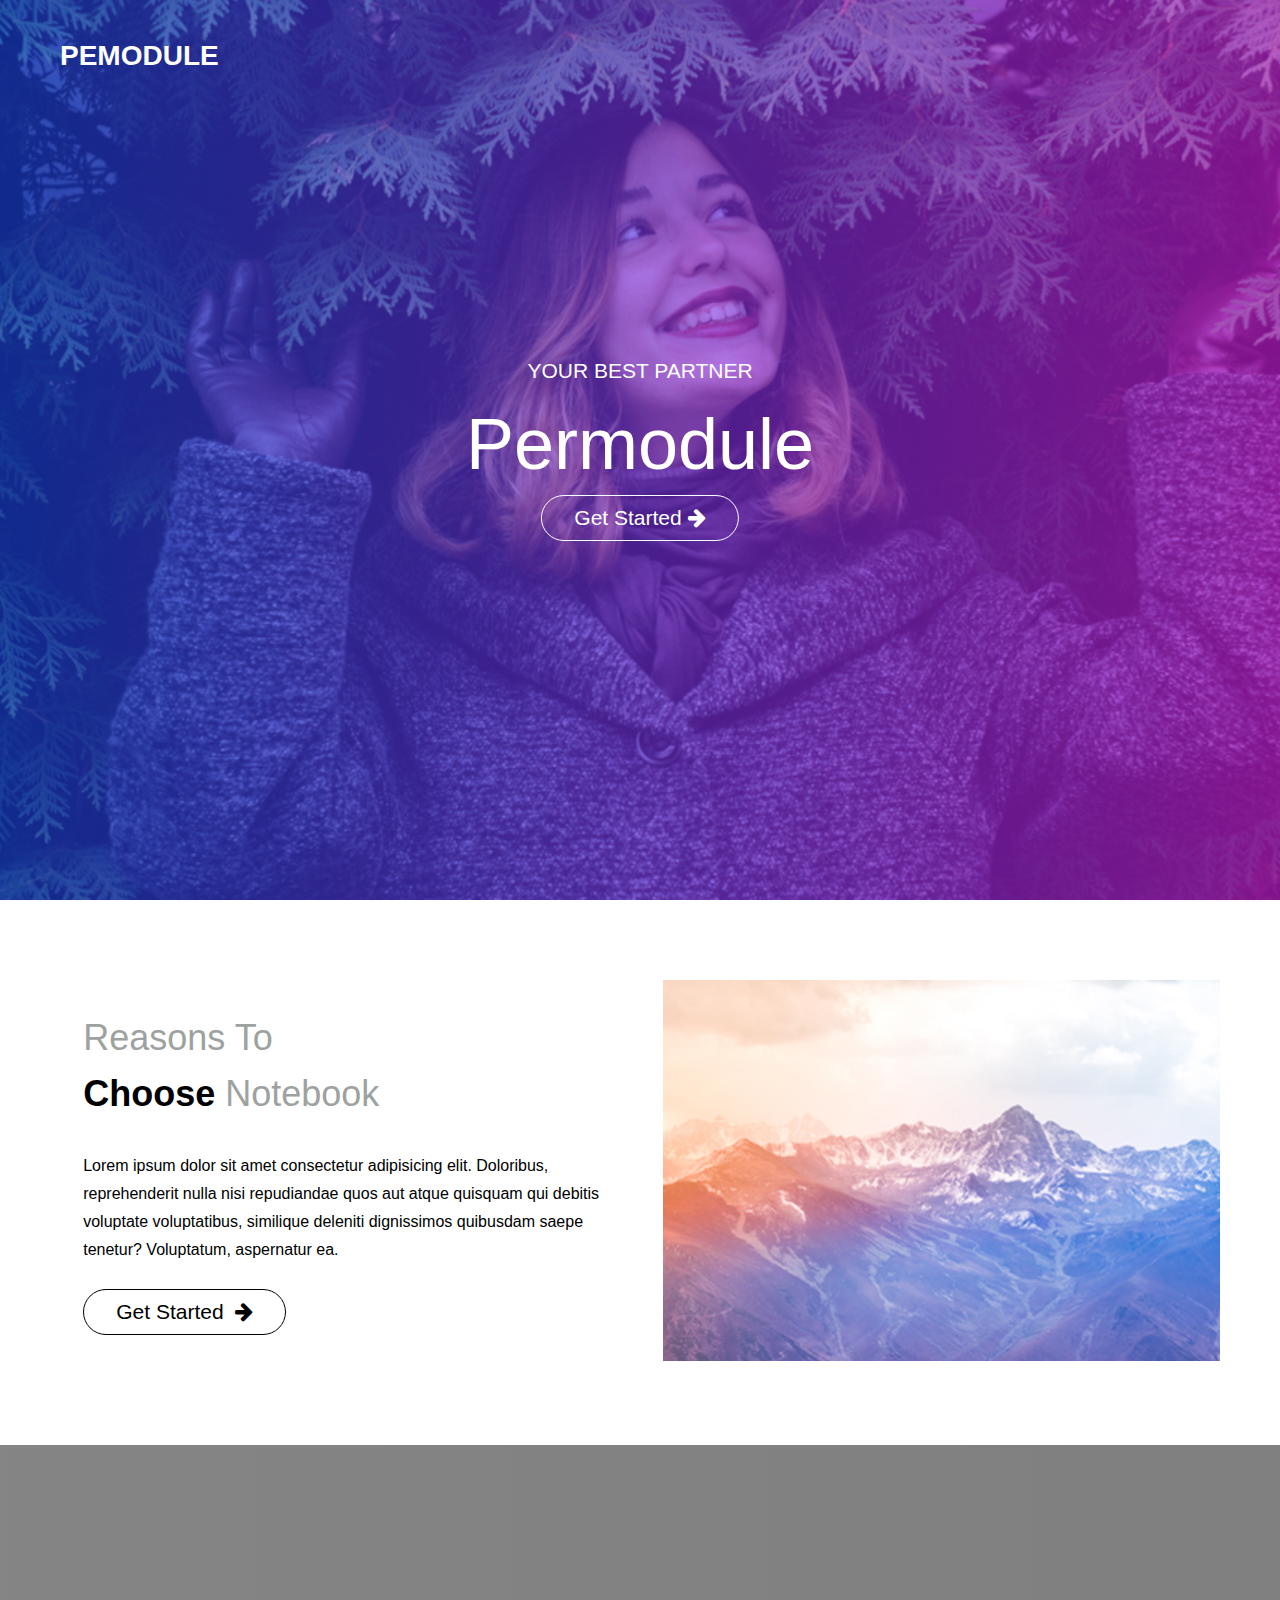
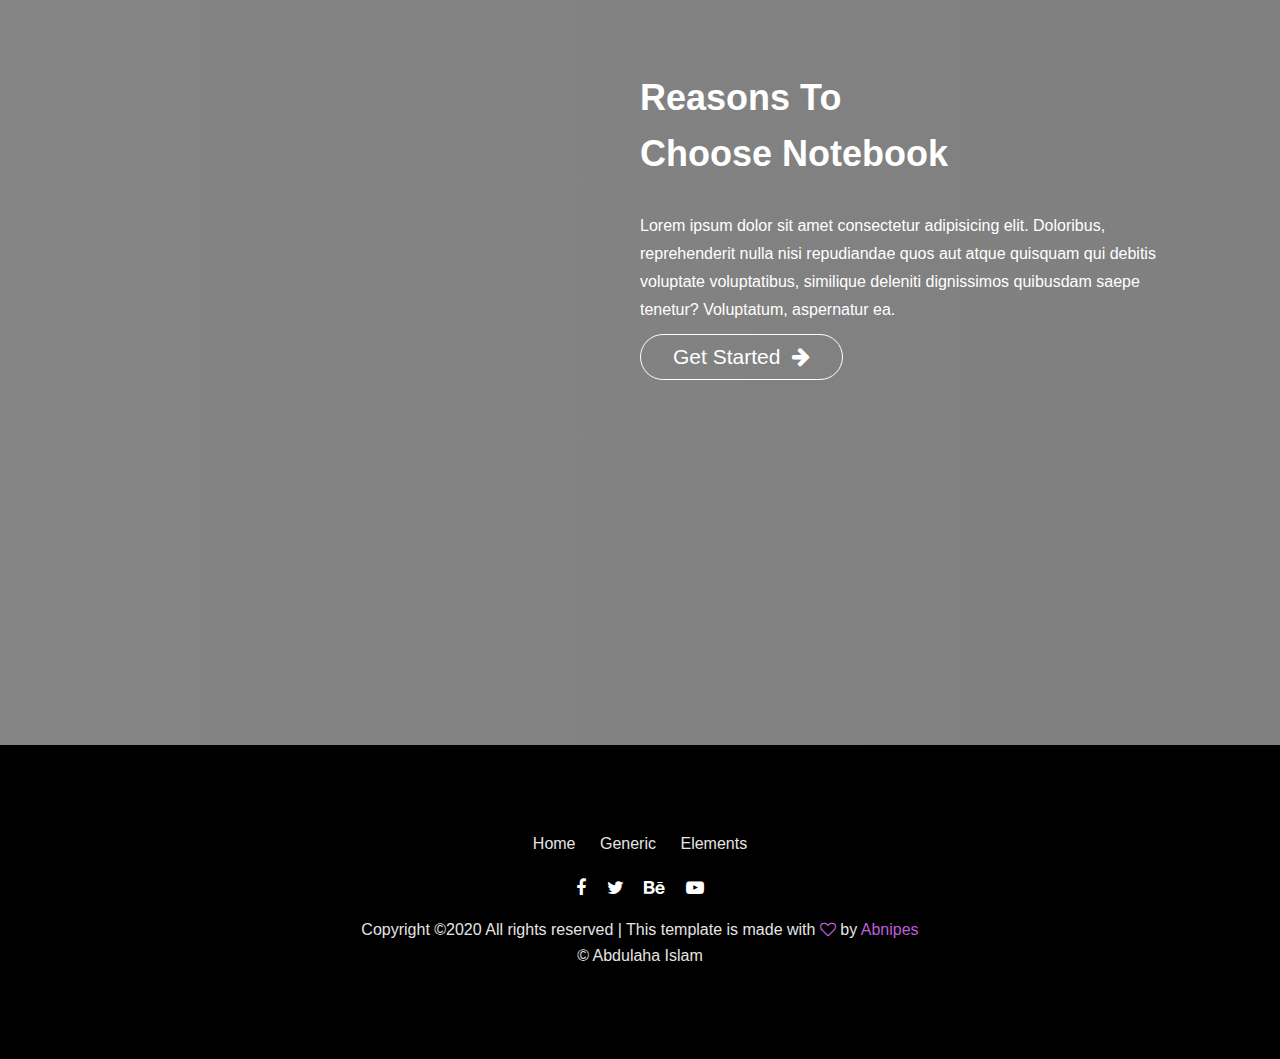
==== Github-simple-design/index.html @ 4ca678ba "Add files via upload" ====
<!DOCTYPE html>
<html lang="en">

<head>
    <meta charset="UTF-8">
    <meta name="viewport" content="width=device-width, initial-scale=1.0">
    <title>Simple Design</title>
    <!-- Favicon icon -->
    <link rel="icon" type="image/png" href="assets/images/favicon.png">
    <link rel="stylesheet" href="assets/css/font-awesome.min-4.7.0.css">
    <link rel="stylesheet" href="assets/css/style.css">

</head>

<body>
    <!-- header -->
    <header>
        <h3><a href="index.html"></a>PEMODULE</h3>
    </header>

    <!-- hero-area -->
    <div class="hero-area text-center">
        <div class="hero-area-overlay"></div>
        <div class="hero-area-content">
            <div class="hero-area-table">
                <div class="hero-area-tabelcell">
                    <p>Your best partner</p>
                    <h1>permodule</h1>
                    <a href="" class="btn get-start">get started<i class="fa fa-arrow-right"></i></a>
                </div>
            </div>
        </div>

    </div>

    <!-- block-side-area -->
    <div class="block-side-area">
        <div class="half-block block-right-content">
            <h3>Reasons to <br> <span>choose</span> notebook</h3>
            <p>Lorem ipsum dolor sit amet consectetur adipisicing elit. Doloribus, reprehenderit nulla nisi repudiandae quos aut atque quisquam qui debitis voluptate voluptatibus, similique deleniti dignissimos quibusdam saepe tenetur? Voluptatum, aspernatur ea.</p>
            <a href="" class="btn get-start black-border">get started <i class="fa fa-arrow-right"></i></a>
        </div>
        <div class="half-block block-left">
            <img src="assets/images/side-block.jpg" alt="">
        </div>
    </div>

    <!-- one-block-area -->

    <div class="one-block">
        <div class="parallax"></div>
        <div class="one-block-area-content">
            <div class="block-right-content">
                <h3>Reasons to <br> choose notebook</h3>
                <p>Lorem ipsum dolor sit amet consectetur adipisicing elit. Doloribus, reprehenderit nulla nisi repudiandae quos aut atque quisquam qui debitis voluptate voluptatibus, similique deleniti dignissimos quibusdam saepe tenetur? Voluptatum, aspernatur ea.</p>
                <a href="" class="btn get-start black-color">get started <i class="fa fa-arrow-right"></i></a>
            </div>
        </div>
    </div>


    <!-- footer -->
    <footer>
        <div class="footer-menu">
            <ul>
                <li><a href="#">Home</a></li>
                <li><a href="#">Generic</a></li>
                <li><a href="#">Elements</a></li>
            </ul>
        </div>
        <div class="footer-social">
            <ul>
                <li><a href="#"><i class="fa fa-facebook"></i></a></li>
                <li><a href="#"><i class="fa fa-twitter"></i></a></li>
                <li><a href="#"><i class="fa fa-behance"></i></a></li>
                <li><a href="#"><i class="fa fa-youtube-play"></i></a></li>
            </ul>
        </div>
        <div class="copyright-text">
            <p>Copyright &copy;2020 All rights reserved | This template is made with <a href="#"><i class="fa fa-heart-o"></i></a> by <a href="#">Abnipes</a></p>
            <p class="author"><a href="#">&copy; Abdulaha Islam</a></p>
        </div>
    </footer>

    <script src="assets/js/app.js"></script>
</body>

</html>
---- Github-simple-design/assets/css/style.css ----
* {
    margin: 0;
    padding: 0;
    font-size: 16px;
    font-family: sans-serif;
}


/* header */

header {
    position: absolute;
    padding: 40px 60px 0;
    z-index: 10;
}

header h3 {
    font-size: 28px;
    font-family: sans-serif;
    font-weight: 700;
    text-transform: uppercase;
    color: #fff;
}


/* hero-area */

.hero-area-overlay {
    height: 100vh;
    text-align: center;
    background-image: url(../images/hero-area.jpg);
    background-position: center;
    background-repeat: no-repeat;
    background-size: cover;
    position: relative;
}
.hero-area-overlay::before {
    content: "";
    position: absolute;
    left: 0;
    width: 100%;
    height: 100%;
    background: linear-gradient(90deg, rgb(26 68 234)0%, rgb(213 31 232)100%);
    z-index: 1;
    opacity: 0.6;
}

.hero-area-content {
    position: absolute;
    top: 50%;
    left: 50%;
    z-index: 2;
    text-align: center;
    transform: translate(-50%, -50%);
}

.hero-area-content p {
    color: #fff;
    font-size: 21px;
    font-family: sans-serif;
    text-transform: uppercase;
}

.hero-area-content h1 {
    color: #fff;
    font-size: 72px;
    font-weight: normal;
    font-family: sans-serif;
    text-transform: capitalize;
    margin-top: 20px;
}

a.btn.get-start {
    color: #fff;
    background: transparent;
    font-size: 21px;
    font-weight: normal;
    display: inline-block;
    text-decoration: none;
    text-transform: capitalize;
    font-family: sans-serif;
    border: 1px solid #fff;
    padding: 10px 32px;
    border-radius: 25px;
    margin-top: 10px;
    transition: all 0.3s;
}
a.btn.get-start i {
    padding-left: 6px;
}




/* block-side-area */

.block-side-area {
    padding: 80px 60px;
    display: flex;
}

.black-border {
    color: #000 !important;
    border: 1px solid #000 !important;
    margin-top: 25px !important;
}

.half-block {
    width: 48%;
}

.block-right-content {
    margin: auto;
}

.block-left img {
    width: 100%;
}

.block-right-content h3 {
    color: #9DA2A0;
    font-size: 36px;
    font-weight: normal;
    text-transform: capitalize;
    line-height: 56px;
    margin-bottom: 30px;
}

.block-right-content h3 span {
    color: #000;
    font-size: 36px;
    font-weight: 700;
    display: inline-block;
}

.block-right-content p {
    font-size: 16px;
    line-height: 28px;
    font-weight: 400;
}

/* one-block-area and parallax */



.one-block {
    position: relative;
    color: #fff;
}
.one-block .parallax {
    height: 100vh;
    background-image: url(../images/parallux-bg.jpg);
    background-attachment: fixed;
    background-position: center;
    background-repeat: no-repeat;
    background-size: cover;
}
.one-block .parallax::before {
    content: "";
    position: absolute;
    left: 0;
    width: 100%;
    height: 100%;
    background: linear-gradient(90deg, rgb(10 10 10)0%, rgb(0 0 0)100%);
    z-index: 1;
    opacity: 0.5;
}

.one-block-area-content {
    position: absolute;
    top: 25%;
    left: 50%;
    right: 8%;
    z-index: 2;
}

.one-block-area-content h3 {
    color: #fff;
    font-weight: 700;
}



/* footer */

footer {
    color: #e6e4e4;
    background: #000;
    text-align: center;
    padding: 90px 0;
}

.footer-menu {
    margin-bottom: 25px;
}

.footer-menu ul {
    list-style: none;
}

.footer-menu ul li {
    display: inline-block;
}

.footer-menu ul li a {
    color: #e6e4e4;
    font-size: 16px;
    text-decoration: none;
    padding: 0 10px;}

.footer-social {
    margin-bottom: 18px;
}

.footer-social ul {
    list-style: none;
}

.footer-social ul li {
    display: inline-block;
}

.footer-social ul li a {
    color: #fff;
    font-size: 18px;
    padding: 0 8px;
}

.copyright-text {
    line-height: 26px;
}

.copyright-text a i,
.copyright-text a {
    color: #BE5EDE;
    text-decoration: none;
}

p.author a {
    color: #e6e4e4;
}
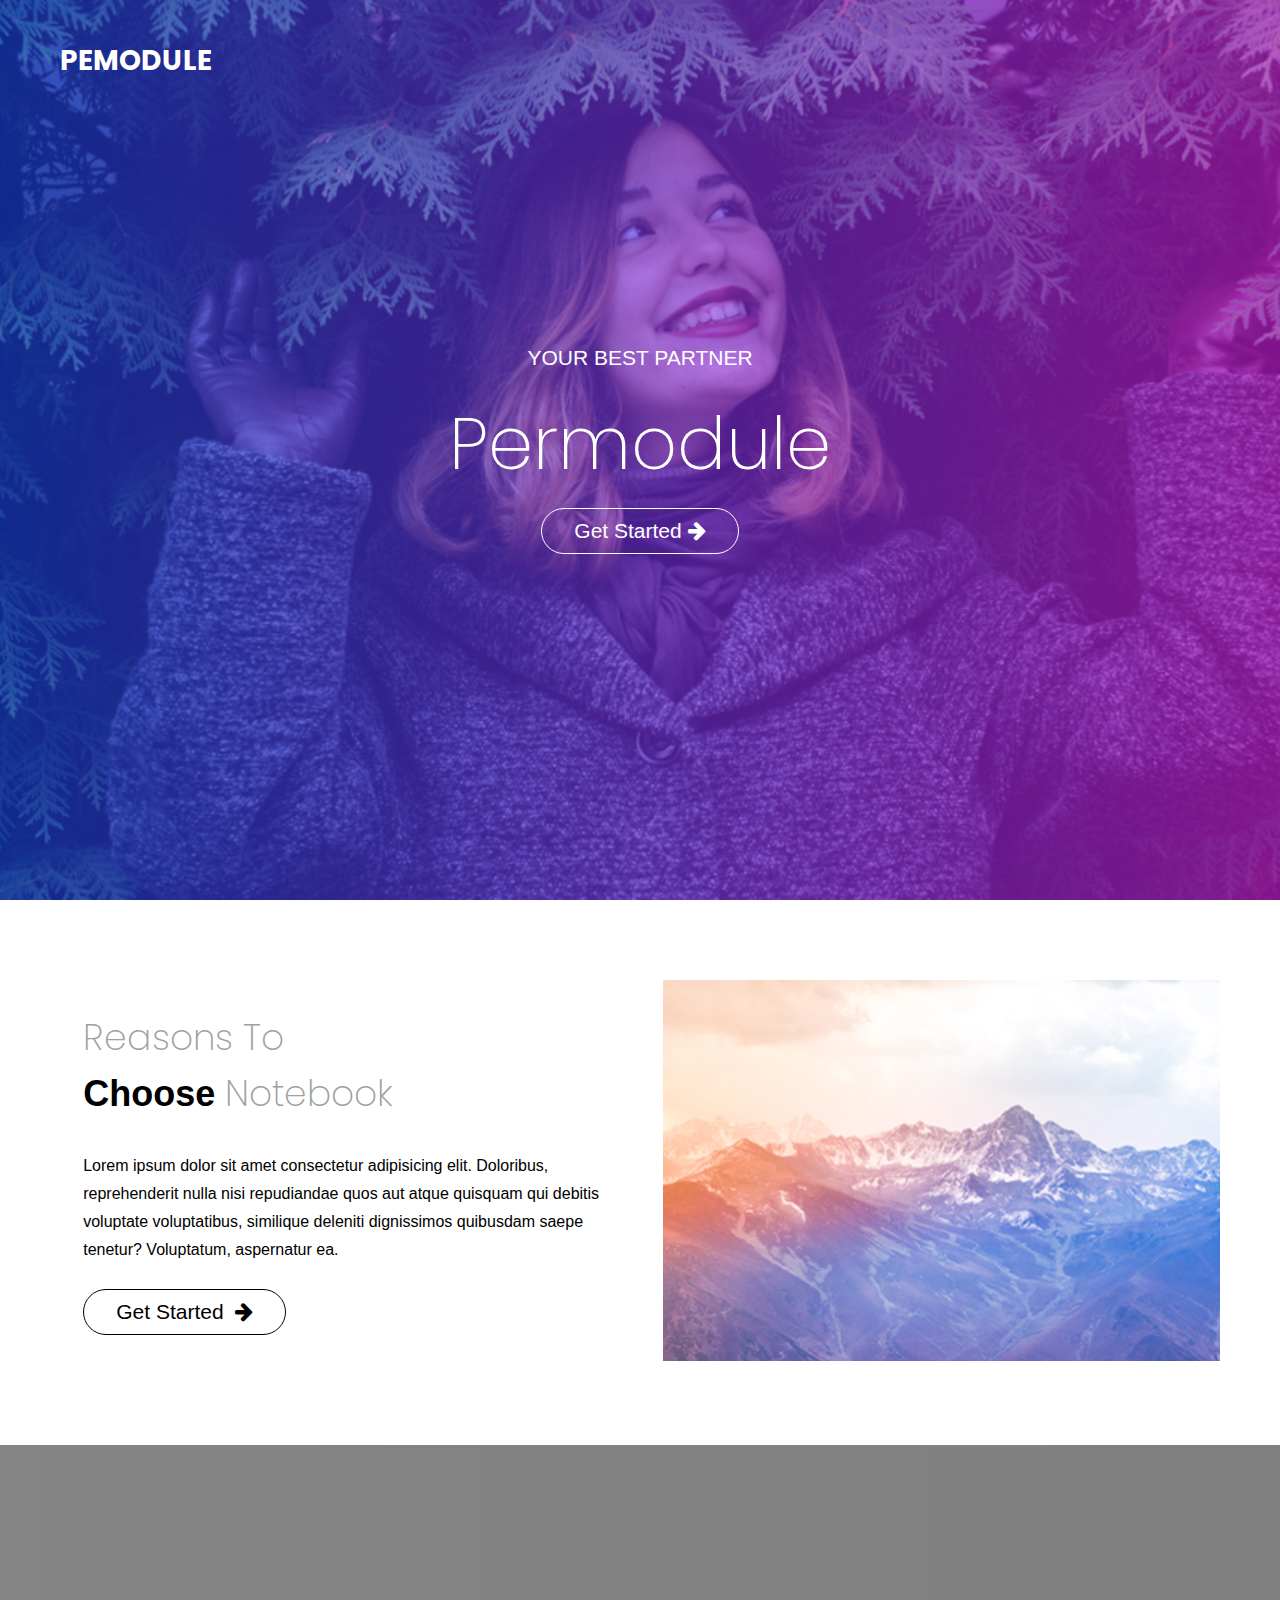
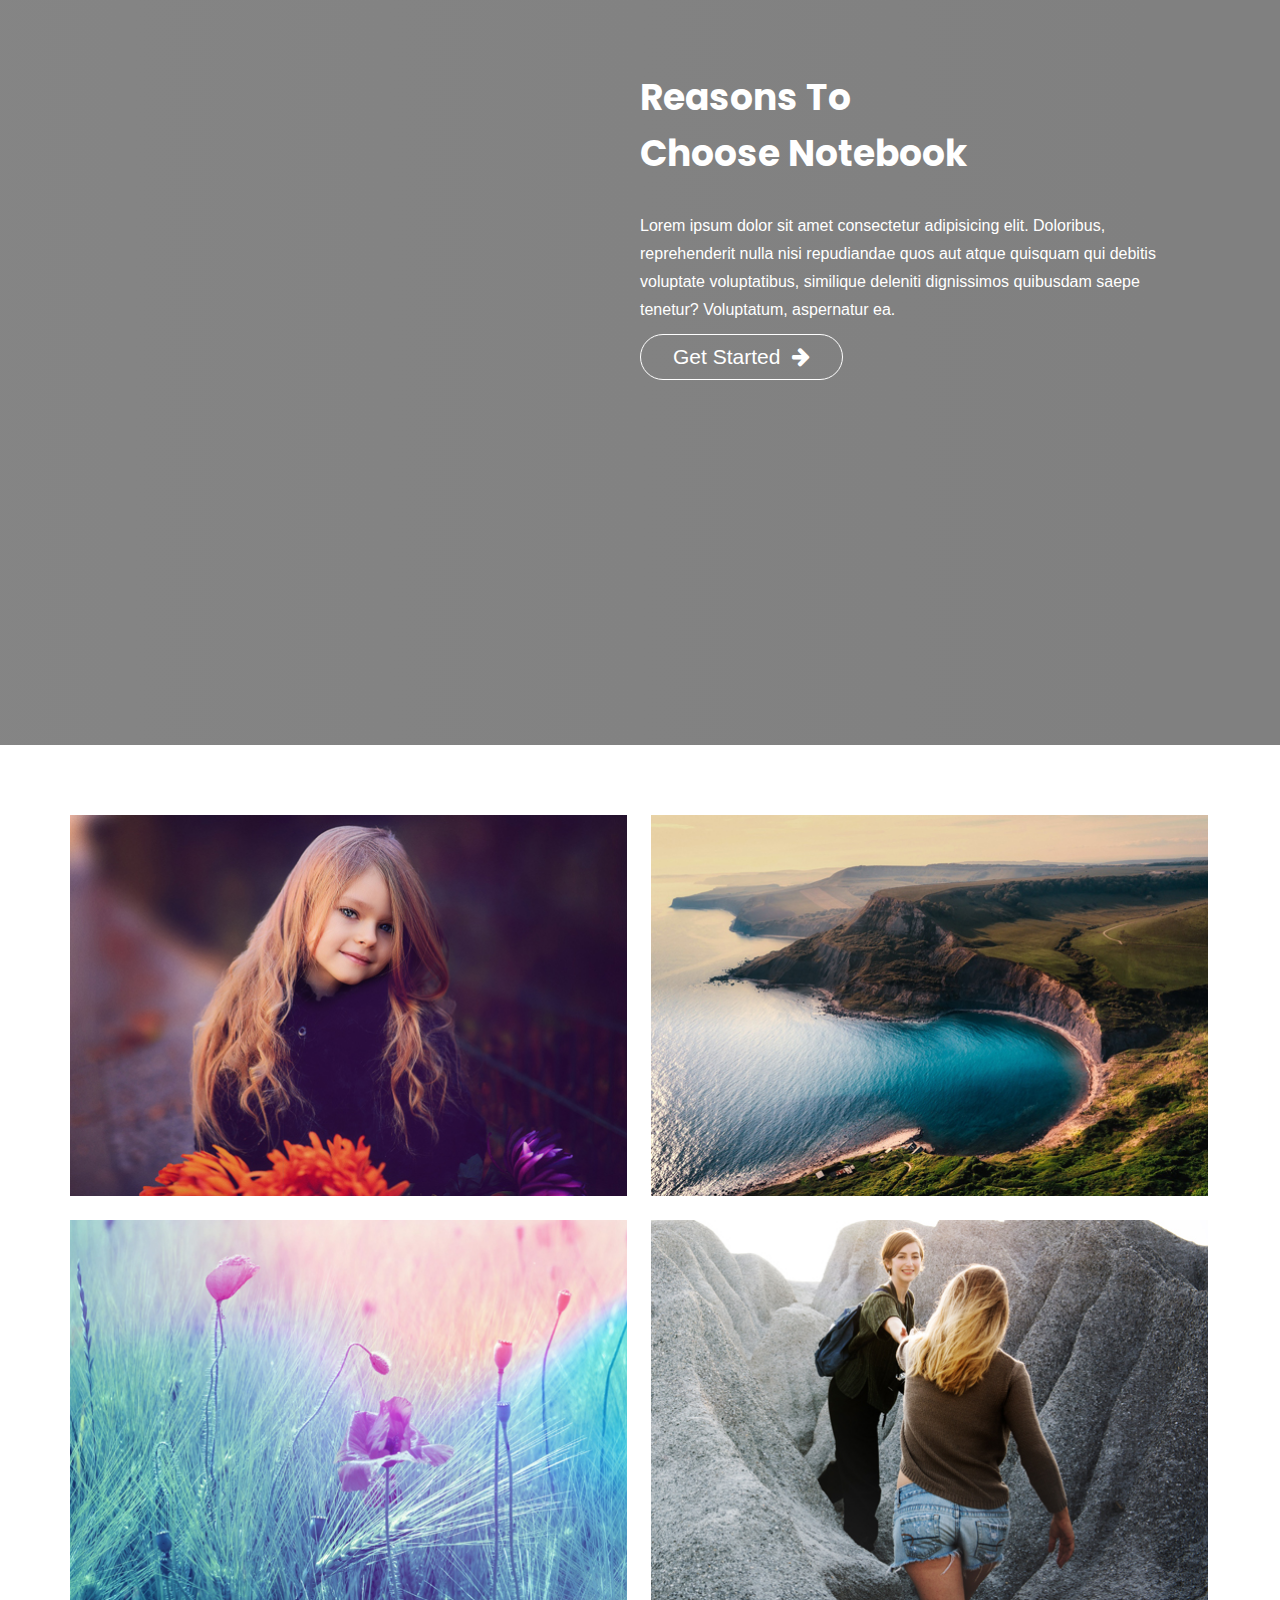
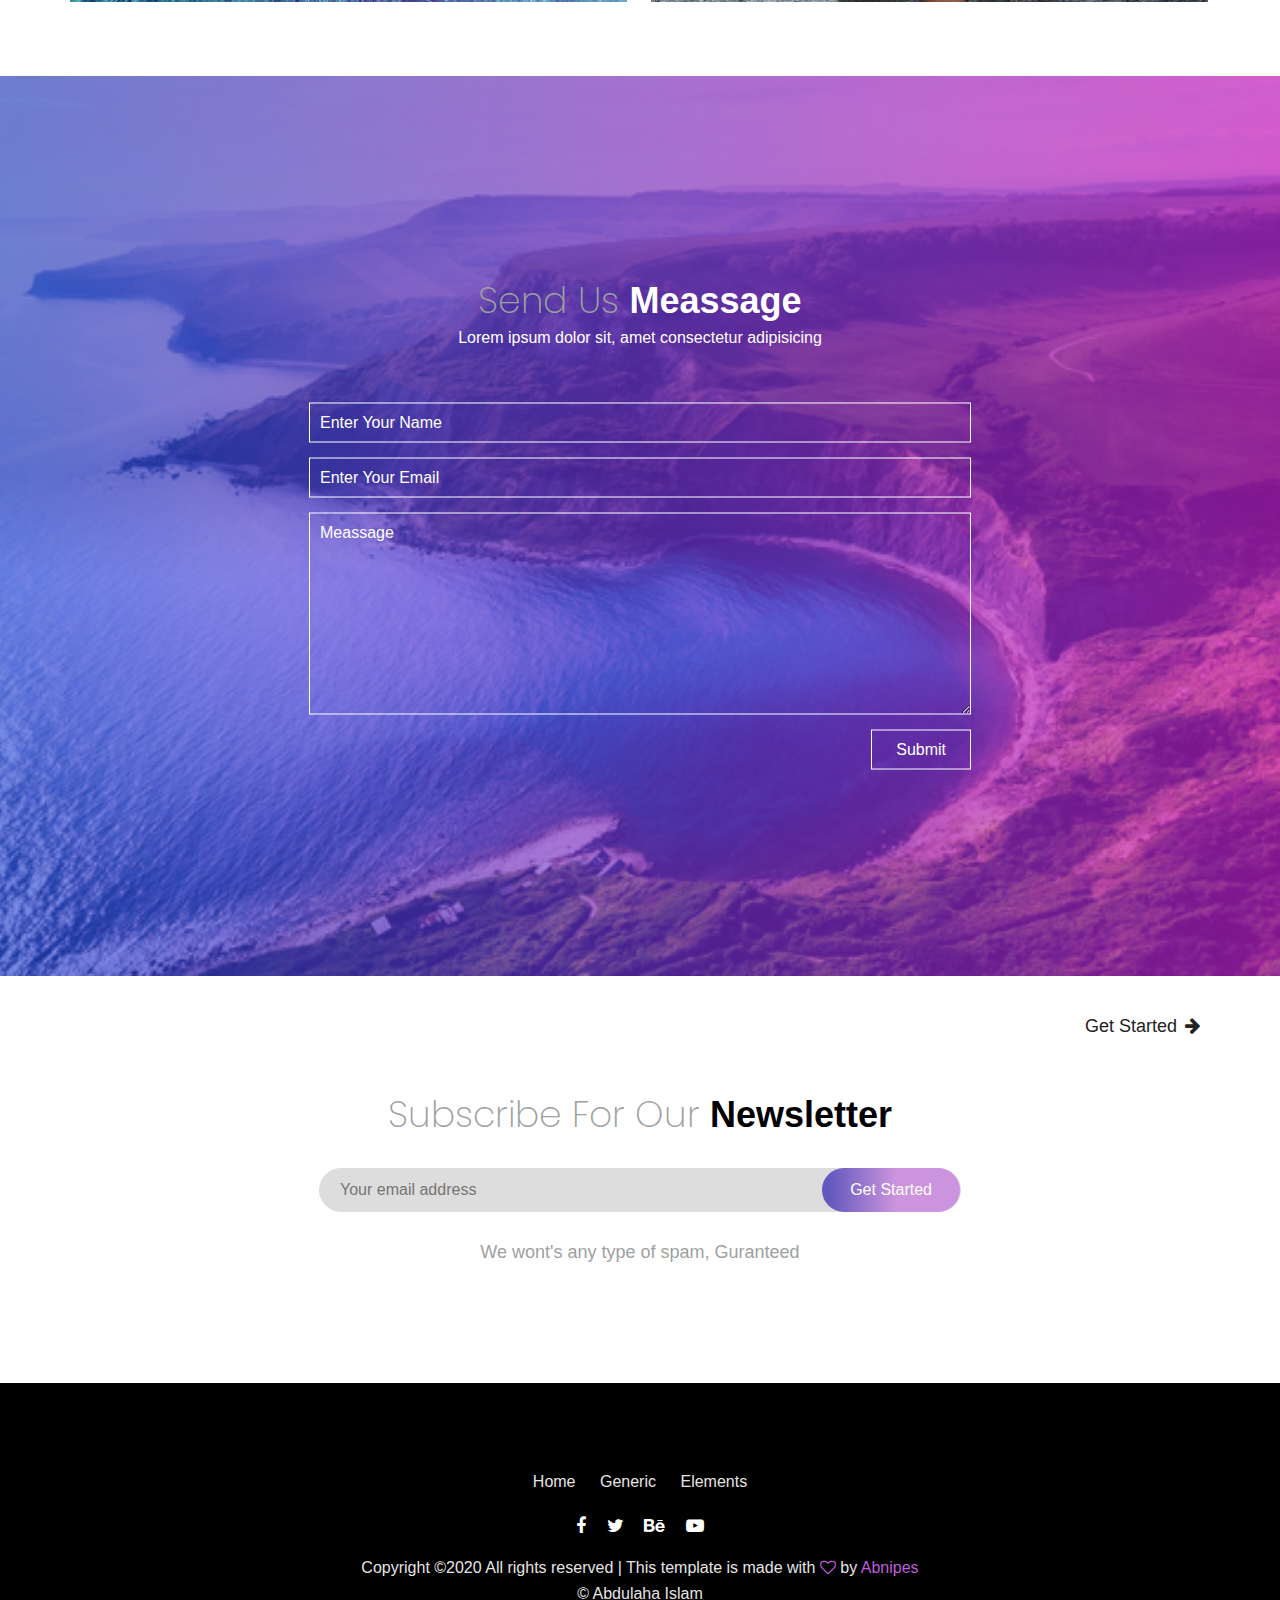
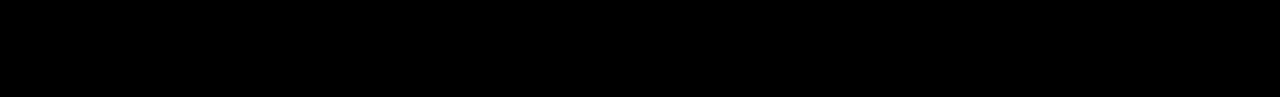
==== commit 926f72ae: "Full First" ====
--- a/Github-simple-design/index.html
+++ b/Github-simple-design/index.html
@@ -58,6 +58,86 @@
         </div>
     </div>
 
+    <!-- gallery -->
+
+    <div class="gallery">
+        <div class="gallery-container">
+            <div class="single-gallery">
+                <img src="assets/images/gallery-1.jpg" alt="">
+                <div class="gallery-overlay">
+                    <div class="gallery-text">
+                        <h4>Gallery Item 1</h4>
+                        <p>Lorem ipsum dolor sit, amet consectetur adipisicing elit. Error eveniet eos iusto dolorem, inventore, doloremque iste quaerat voluptas a quidem dignissimos sequi veritatis fugiat commodi animi deserunt dolorum cum ducimus!</p>
+                    </div>
+                </div>
+            </div>
+            <div class="single-gallery">
+                <img src="assets/images/gallery-2.jpg" alt="">
+                <div class="gallery-overlay">
+                    <div class="gallery-text">
+                        <h4>Gallery Item 2</h4>
+                        <p>Lorem ipsum dolor sit, amet consectetur adipisicing elit. Error eveniet eos iusto dolorem, inventore, doloremque iste quaerat voluptas a quidem dignissimos sequi veritatis fugiat commodi animi deserunt dolorum cum ducimus!</p>
+                    </div>
+                </div>
+            </div>
+            <div class="single-gallery">
+                <img src="assets/images/gallery-3.jpg" alt="">
+                <div class="gallery-overlay">
+                    <div class="gallery-text">
+                        <h4>Gallery Item 3</h4>
+                        <p>Lorem ipsum dolor sit, amet consectetur adipisicing elit. Error eveniet eos iusto dolorem, inventore, doloremque iste quaerat voluptas a quidem dignissimos sequi veritatis fugiat commodi animi deserunt dolorum cum ducimus!</p>
+                    </div>
+                </div>
+            </div>
+            <div class="single-gallery">
+                <img src="assets/images/gallery-4.jpg" alt="">
+                <div class="gallery-overlay">
+                    <div class="gallery-text">
+                        <h4>Gallery Item 4</h4>
+                        <p>Lorem ipsum dolor sit, amet consectetur adipisicing elit. Error eveniet eos iusto dolorem, inventore, doloremque iste quaerat voluptas a quidem dignissimos sequi veritatis fugiat commodi animi deserunt dolorum cum ducimus!</p>
+                    </div>
+                </div>
+            </div>
+        </div>
+    </div>
+
+
+    <!-- contact -->
+
+    <div class="contact">
+        <div class="contact-overlay"></div>
+        <div class="contact-form">
+            <div class="contact-area">
+                <div class="contact-head">
+                    <h3>Send Us <span>Meassage</span></h3>
+                    <p>Lorem ipsum dolor sit, amet consectetur adipisicing</p>
+                </div>
+                <form action="Get" action="index.html">
+                    <input type="text" name="name" placeholder="Enter Your Name">
+                    <input type="email" name="name" placeholder="Enter Your Email">
+                    <textarea name="meassage" placeholder="Meassage" id="" cols="30" rows="10"></textarea>
+                    <input type="submit">
+                </form>
+            </div>
+        </div>
+    </div>
+
+    <!-- call to action -->
+
+    <div class="call-to-action">
+        <div class="action-content">
+            <a href="" class="top-right-btn">get started<i class="fa fa-arrow-right"></i></a>
+            <div class="subscribe">
+                <h3>Subscribe for Our <span>Newsletter</span></h3>
+                <form action="Get" action="index.html">
+                    <input type="email" placeholder="Your email address">
+                    <input type="submit" value="Get Started">
+                </form>
+                <p>We wont's any type of spam, Guranteed</p>
+            </div>
+        </div>
+    </div>
+ 
 
     <!-- footer -->
     <footer>
--- a/Github-simple-design/assets/css/style.css
+++ b/Github-simple-design/assets/css/style.css
@@ -1,3 +1,5 @@
+@import url('https://fonts.googleapis.com/css2?family=Poppins:wght@200;500;600;700;800&display=swap');
+
 * {
     margin: 0;
     padding: 0;
@@ -16,7 +18,7 @@
 
 header h3 {
     font-size: 28px;
-    font-family: sans-serif;
+    font-family: 'Poppins', sans-serif;
     font-weight: 700;
     text-transform: uppercase;
     color: #fff;
@@ -64,8 +66,8 @@
 .hero-area-content h1 {
     color: #fff;
     font-size: 72px;
-    font-weight: normal;
-    font-family: sans-serif;
+    font-weight: 200;
+    font-family: 'Poppins', sans-serif;
     text-transform: capitalize;
     margin-top: 20px;
 }
@@ -120,7 +122,8 @@
 .block-right-content h3 {
     color: #9DA2A0;
     font-size: 36px;
-    font-weight: normal;
+    font-weight: 200;
+    font-family: 'Poppins', sans-serif;
     text-transform: capitalize;
     line-height: 56px;
     margin-bottom: 30px;
@@ -180,6 +183,252 @@
 }
 
 
+/* gallery */
+
+.gallery {
+    padding: 60px;
+}
+
+.gallery-container {
+    display: inline-block;
+}
+
+.single-gallery {
+    position: relative;
+    width: 48%;
+    display: inline-block;
+    margin: 10px;
+}
+
+.single-gallery img {
+    display: block;
+    width: 100%;
+    height: auto;
+}
+
+.gallery-overlay {
+    position: absolute;
+    top: 0;
+    right: 0;
+    bottom: 0;
+    left: 0;
+    width: 100%;
+    height: 100%;
+    background: rgba(0,0,0,0.5);
+    opacity: 0;
+    visibility: none;
+    transition: 0.5s ease;
+}
+
+
+.single-gallery:hover .gallery-overlay {
+    opacity: 1;
+}
+
+.gallery-text {
+    text-align: center;
+    padding: 0 12%;
+}
+
+.gallery-text h4 {
+    font-size: 28px;
+    text-transform: capitalize;
+    color: #fff;
+    margin-top: 24%;
+    margin-bottom: 18px;
+}
+
+.gallery-text p {
+    color: #fff;
+    font-size: 18px;
+}
+
+
+/* contact */
+
+.contact {
+    position: relative;
+}
+.contact-overlay {
+    height: 100vh;
+    text-align: center;
+    background-image: url(../images/contact-bg.jpg);
+    background-position: center;
+    background-repeat: no-repeat;
+    background-size: cover;
+    position: relative;
+}
+.contact-overlay::before {
+    content: "";
+    position: absolute;
+    left: 0;
+    width: 100%;
+    height: 100%;
+    background: linear-gradient(90deg, rgb(26 68 234)0%, rgb(213 31 232)100%);
+    z-index: 1;
+    opacity: 0.6;
+}
+
+.contact-area {
+    position: absolute;
+    top: 50%;
+    left: 50%;
+    z-index: 2;
+    text-align: center;
+    transform: translate(-50%, -50%);
+}
+
+.contact-head {
+    padding-bottom: 56px;
+}
+
+.contact-head h3 {
+    color: #9DA2A0;
+    font-size: 36px;
+    font-weight: 200;
+    font-family: 'Poppins', sans-serif;
+    text-transform: capitalize;
+    line-height: 36px;
+    margin-bottom: 10px;
+}
+
+.contact-head h3 span {
+    color: #fff;
+    font-size: 36px;
+    font-weight: 700;
+    display: inline-block;
+}
+.contact-head p {
+    color: #fff;
+    font-size: 16px;
+}
+
+.contact-area {}
+
+.contact-area input[type="text"], 
+.contact-area input[type="email"], 
+.contact-area textarea {
+    display: block;
+    width: 640px;
+    padding: 10px;
+    background: transparent;
+    border: 1px solid #fff;
+    margin-bottom: 15px;
+    color: #fff;
+    outline: none;
+}
+
+.contact-area input[type="submit"] {
+    padding: 10px 24px;
+    border: 1px solid #fff;
+    background: transparent;
+    color: #fff;
+    float: right;
+    transition: 0.3s;
+}
+
+.contact-area input[type="submit"]:hover {
+    border: 1px solid #9DA2A0;
+    background: transparent;
+    color: #9DA2A0;
+}
+
+.contact-area ::placeholder {
+    color: #fff;
+}
+
+
+/* call-to-action */
+
+.call-to-action {
+    padding: 40px 80px 60px;
+    text-align: center;
+}
+
+a.top-right-btn {
+    color: #222;
+    text-align: right !important;
+    display: block;
+    font-size: 18px;
+    text-transform: capitalize;
+    text-decoration: none;
+    transition: 0.3s;
+}
+a.top-right-btn:hover {
+    color: #AF419E;
+}
+
+a.top-right-btn i {
+    padding-left: 8px;
+}
+
+.subscribe {
+    padding: 60px 0;
+}
+
+.subscribe h3 {
+    color: #9DA2A0;
+    font-size: 36px;
+    font-family: 'Poppins', sans-serif;
+    font-weight: 200;
+    text-transform: capitalize;
+    line-height: 36px;
+    margin-bottom: 20px;
+}
+
+.subscribe h3 span {
+    color: #000;
+    font-size: 36px;
+    font-weight: 800;
+    display: inline-block;
+}
+
+.subscribe p {
+    color: #9DA2A0;
+    font-size: 18px;
+    font-weight: normal;
+    padding: 15px 0 0;
+}
+
+.subscribe form {
+    padding: 15px 0;
+}
+
+.subscribe input[type="email"] {
+    padding: 12px 20px;
+    color: #222;
+    background: #DDDDDD;
+    outline: none;
+    border: 1px solid #DDDDDD;
+    width: 600px;
+    border-radius: 25px;
+}
+
+.subscribe input[type="submit"] {
+    padding: 13px 28px;
+    border: none;
+    border-radius: 25px;
+    position: absolute;
+    right: 25%;
+    margin-top: 0px;
+    cursor: pointer;
+    background: linear-gradient(90deg, #6359bd 5%, #cc94de 54%);
+    color: #fff;
+}
+
+.subscribe input[type="submit"]:focus {
+    outline: none;
+}
+
+
+.subscribe input[type="submit"] {
+}
+
+
+
+
+
+
 
 /* footer */
 
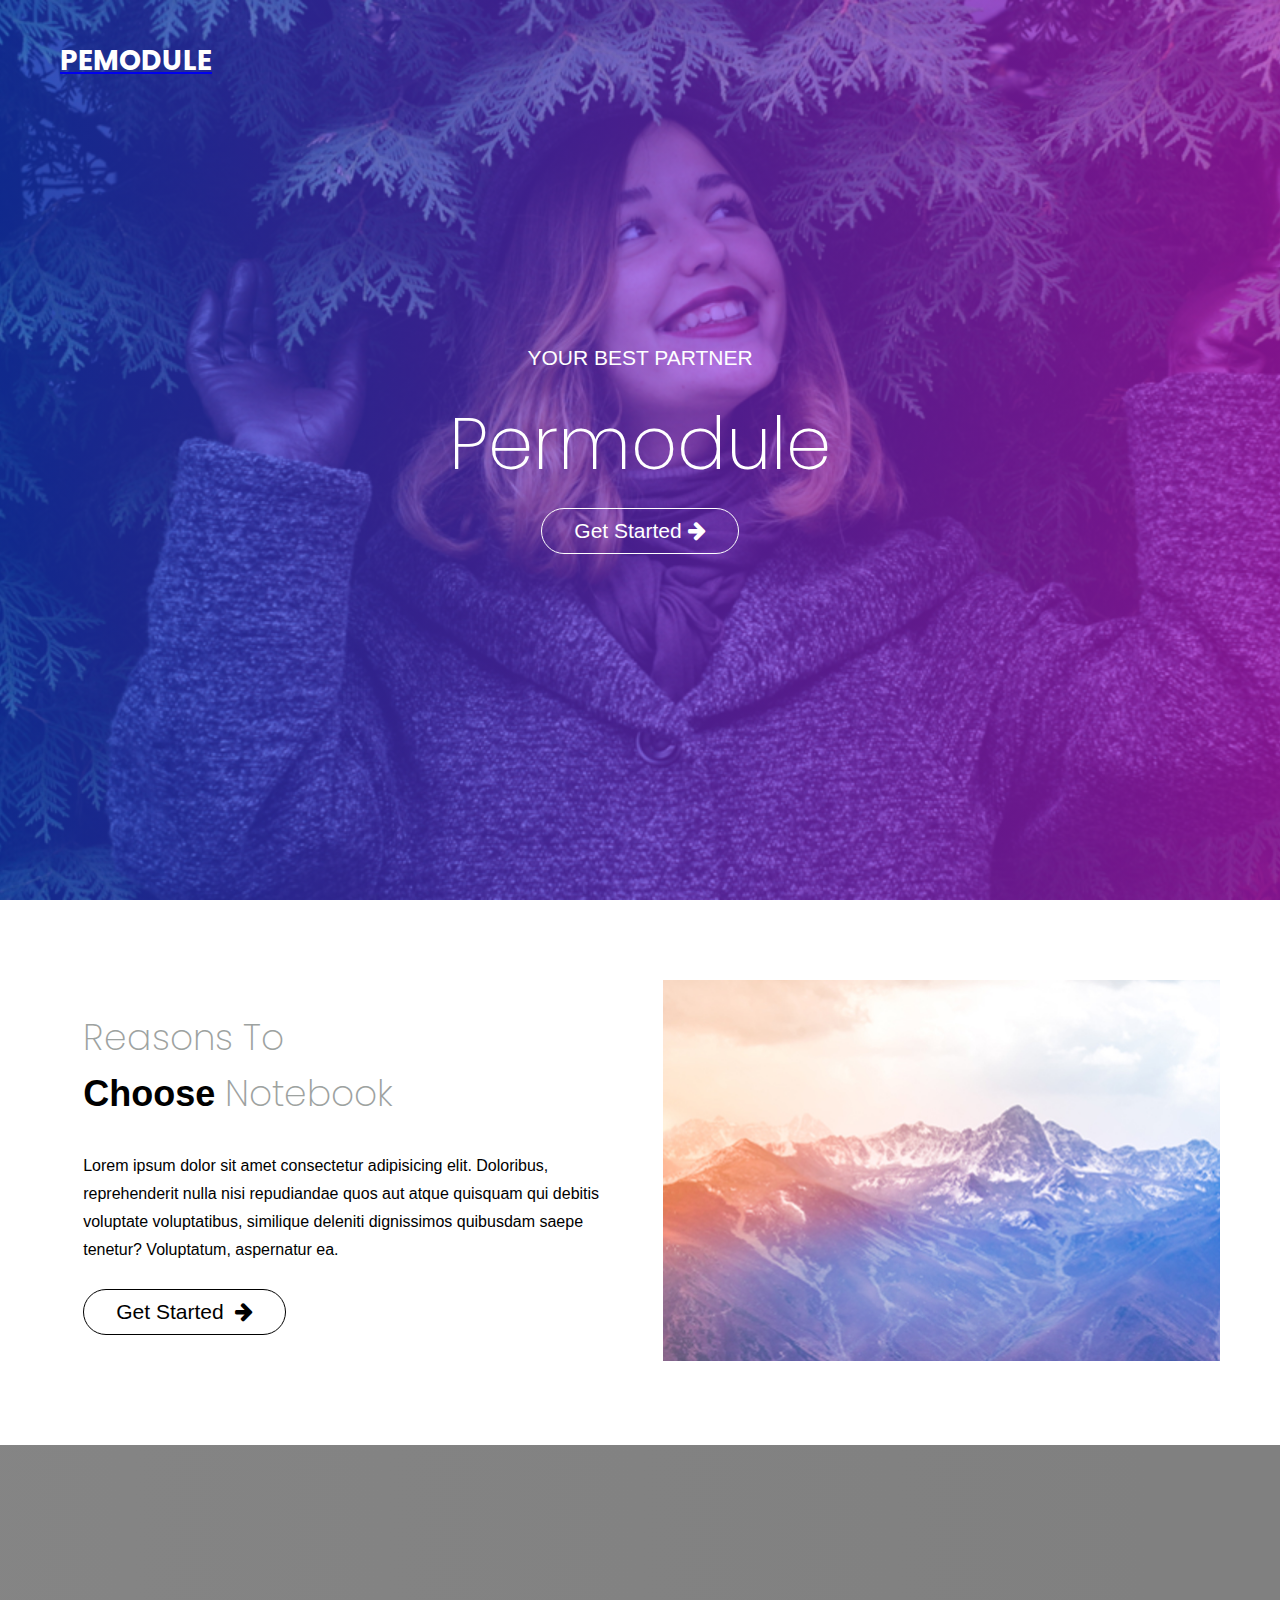
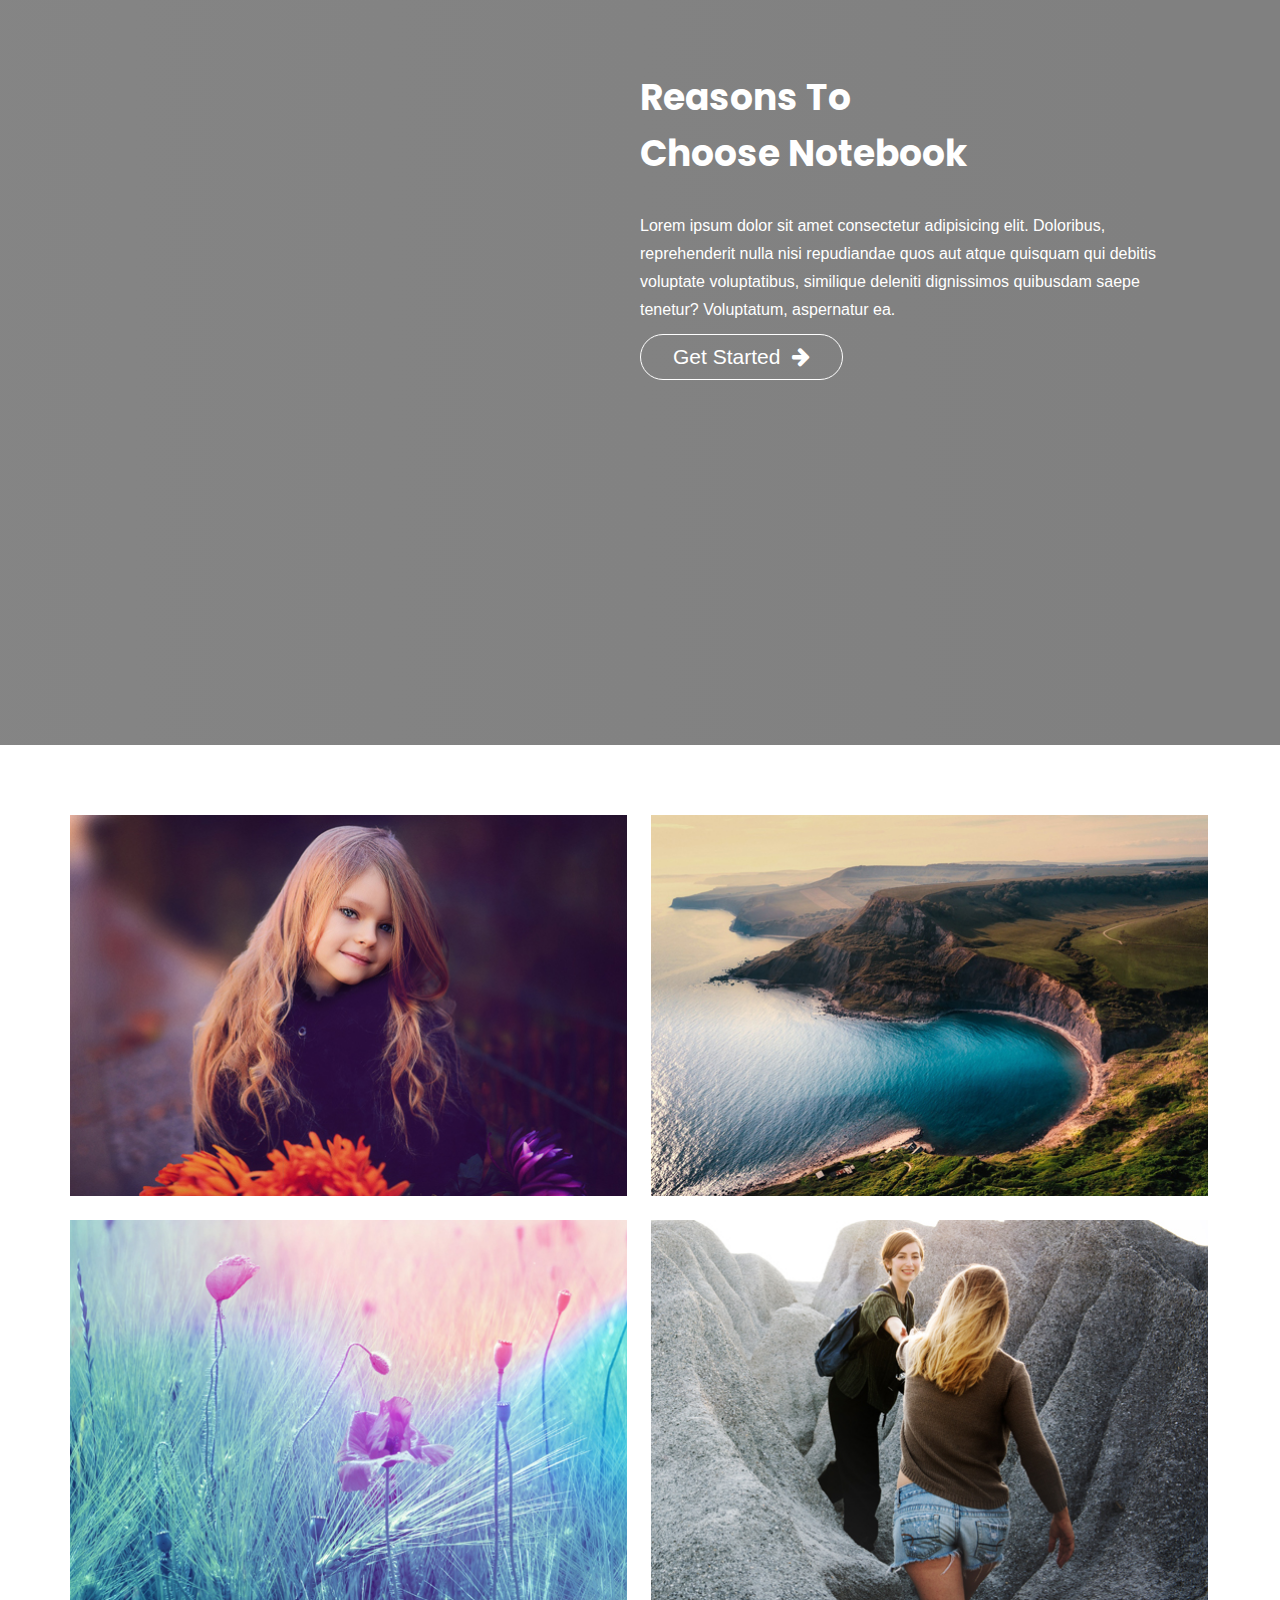
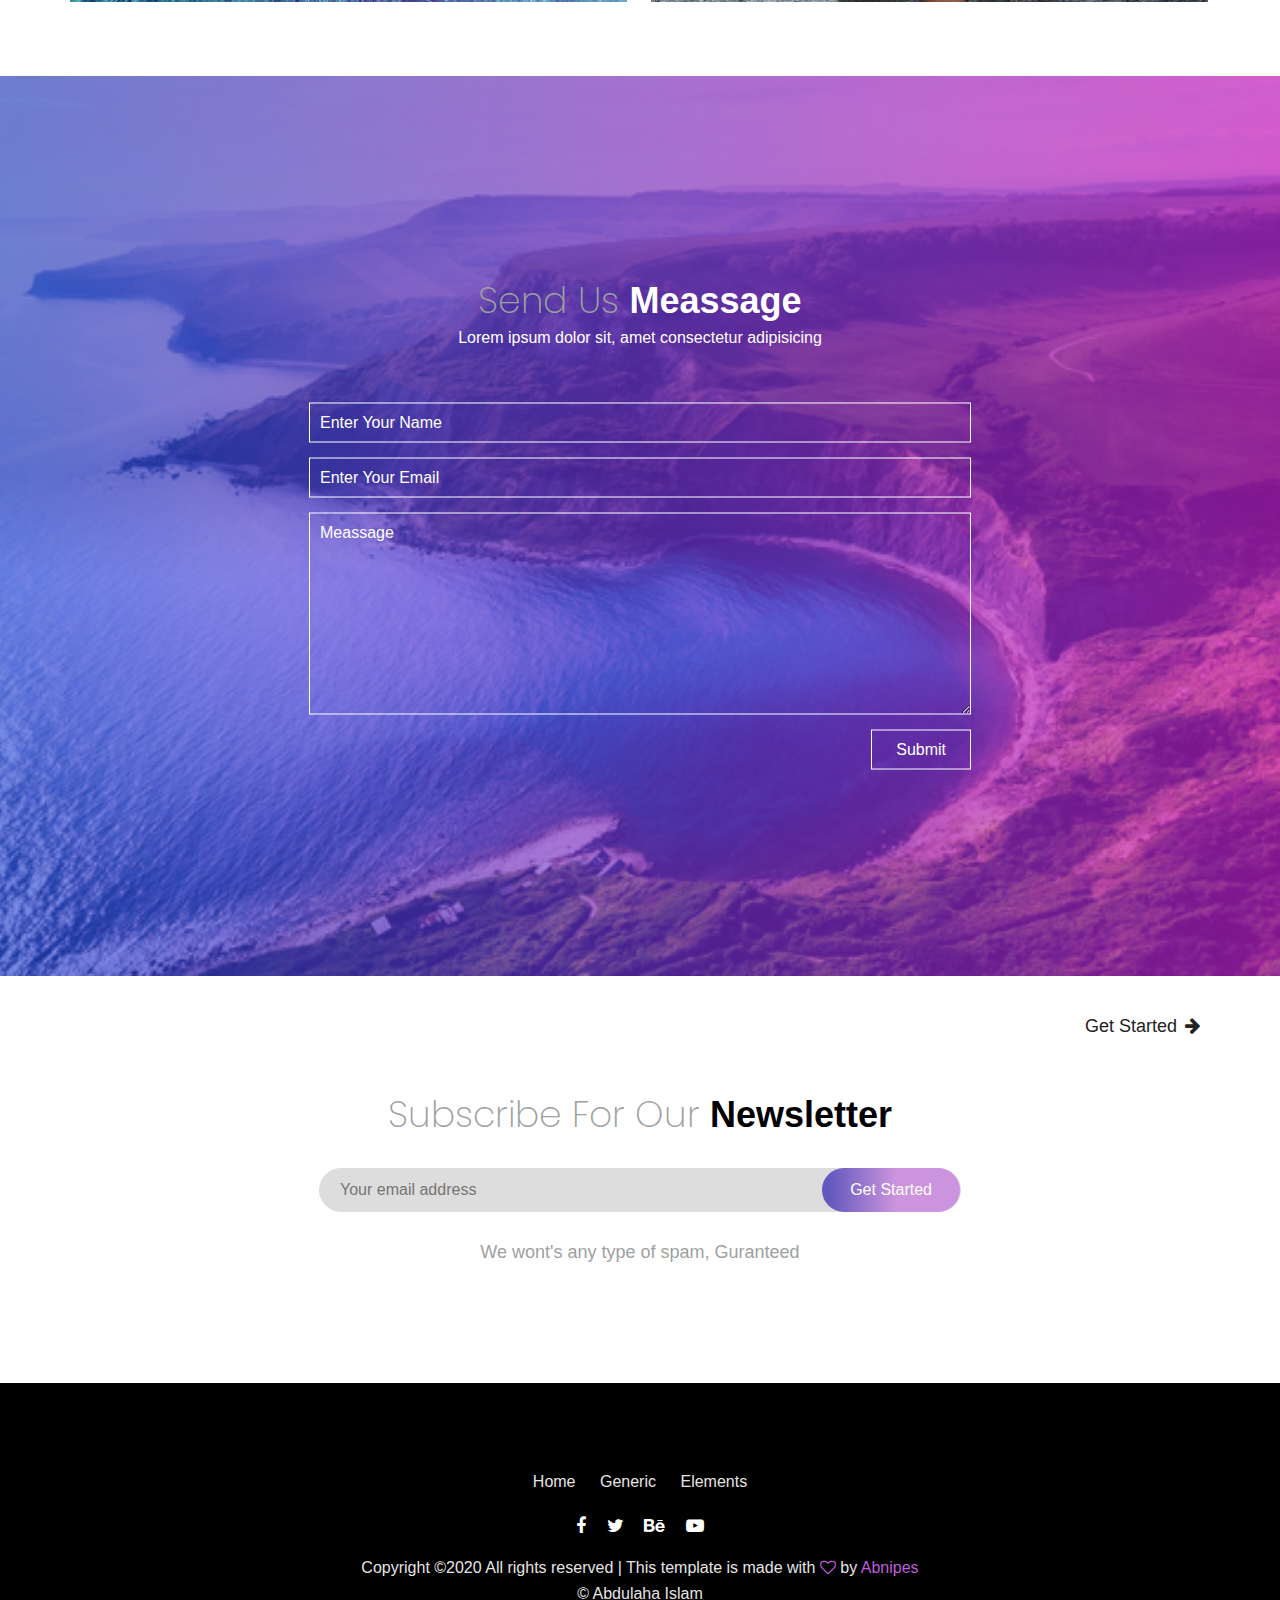
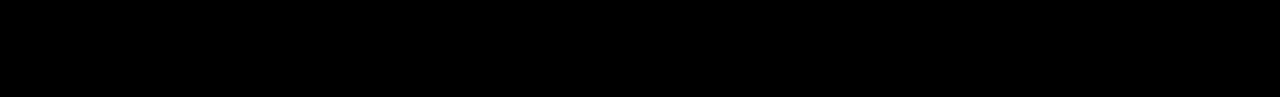
==== commit 79b2e365: "Update index.html" ====
--- a/Github-simple-design/index.html
+++ b/Github-simple-design/index.html
@@ -15,7 +15,7 @@
 <body>
     <!-- header -->
     <header>
-        <h3><a href="index.html"></a>PEMODULE</h3>
+        <a href="index.html"><h3>PEMODULE</h3></a>
     </header>
 
     <!-- hero-area -->
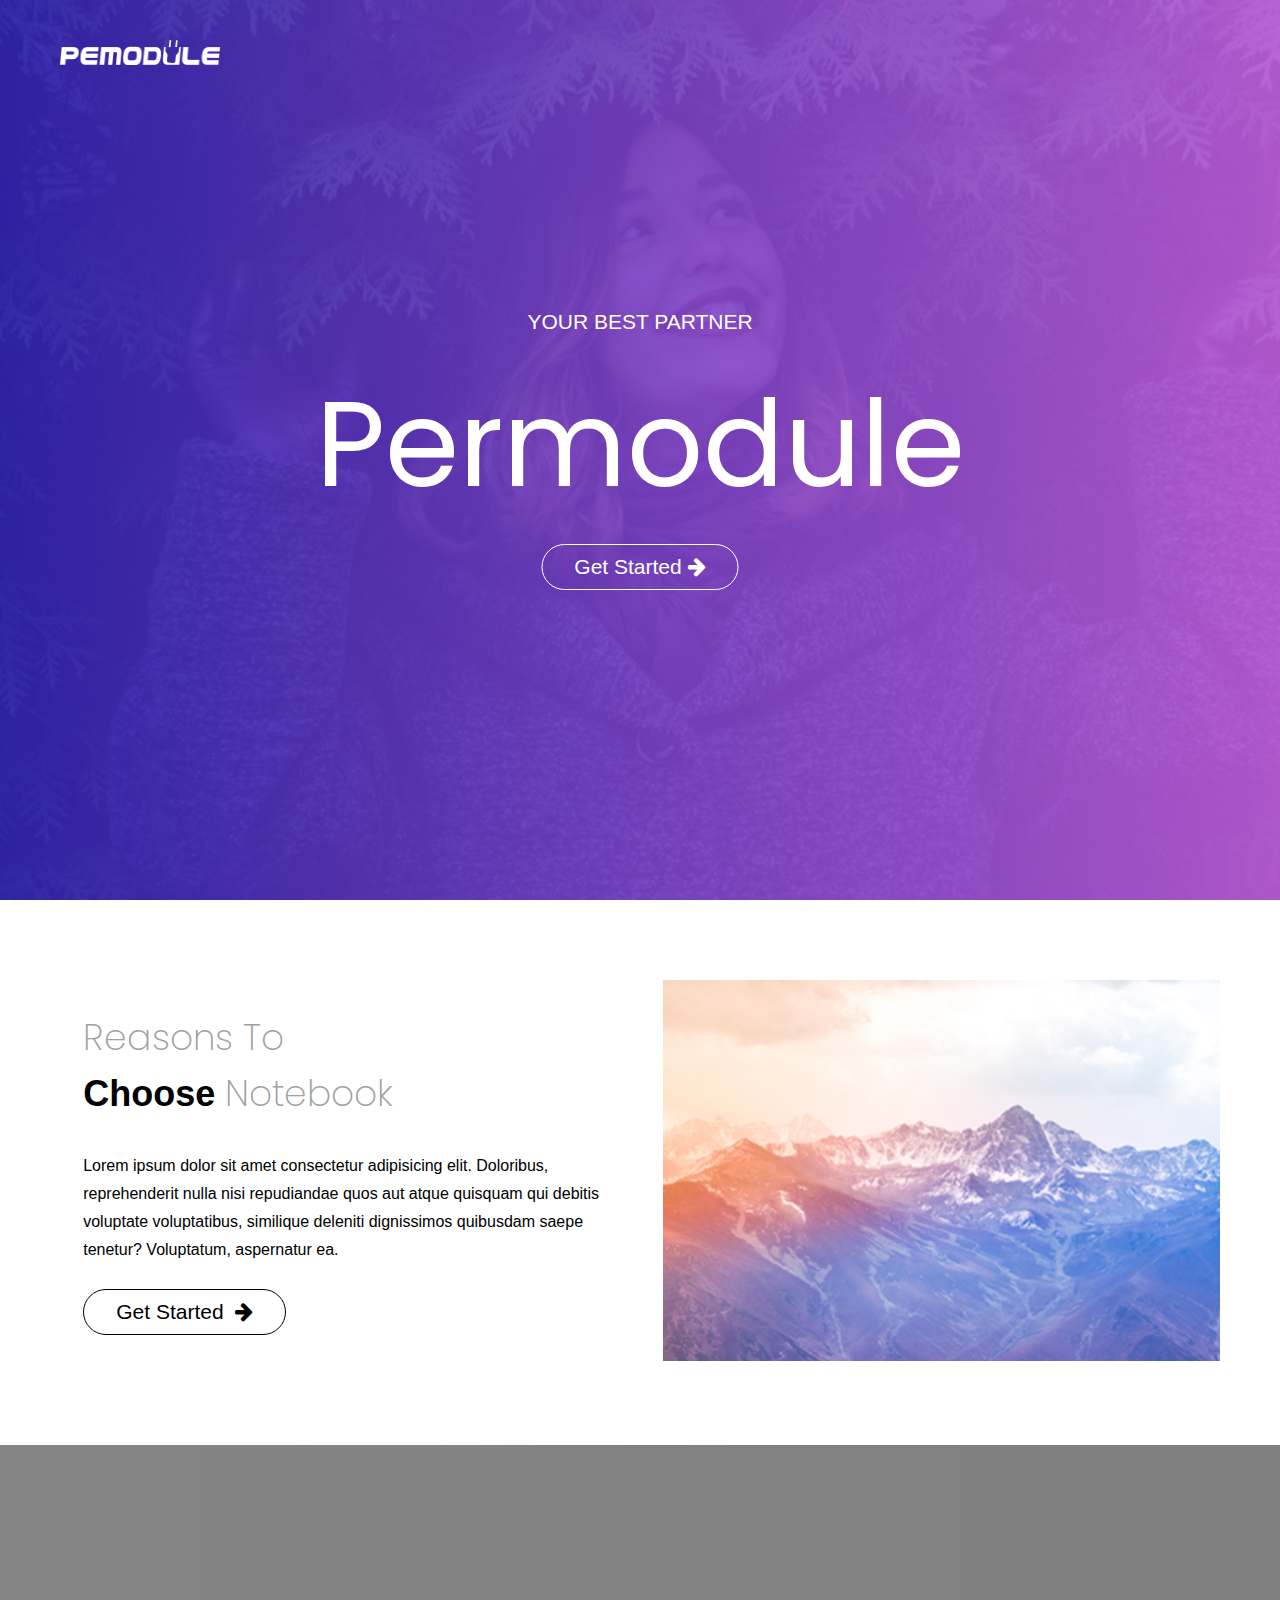
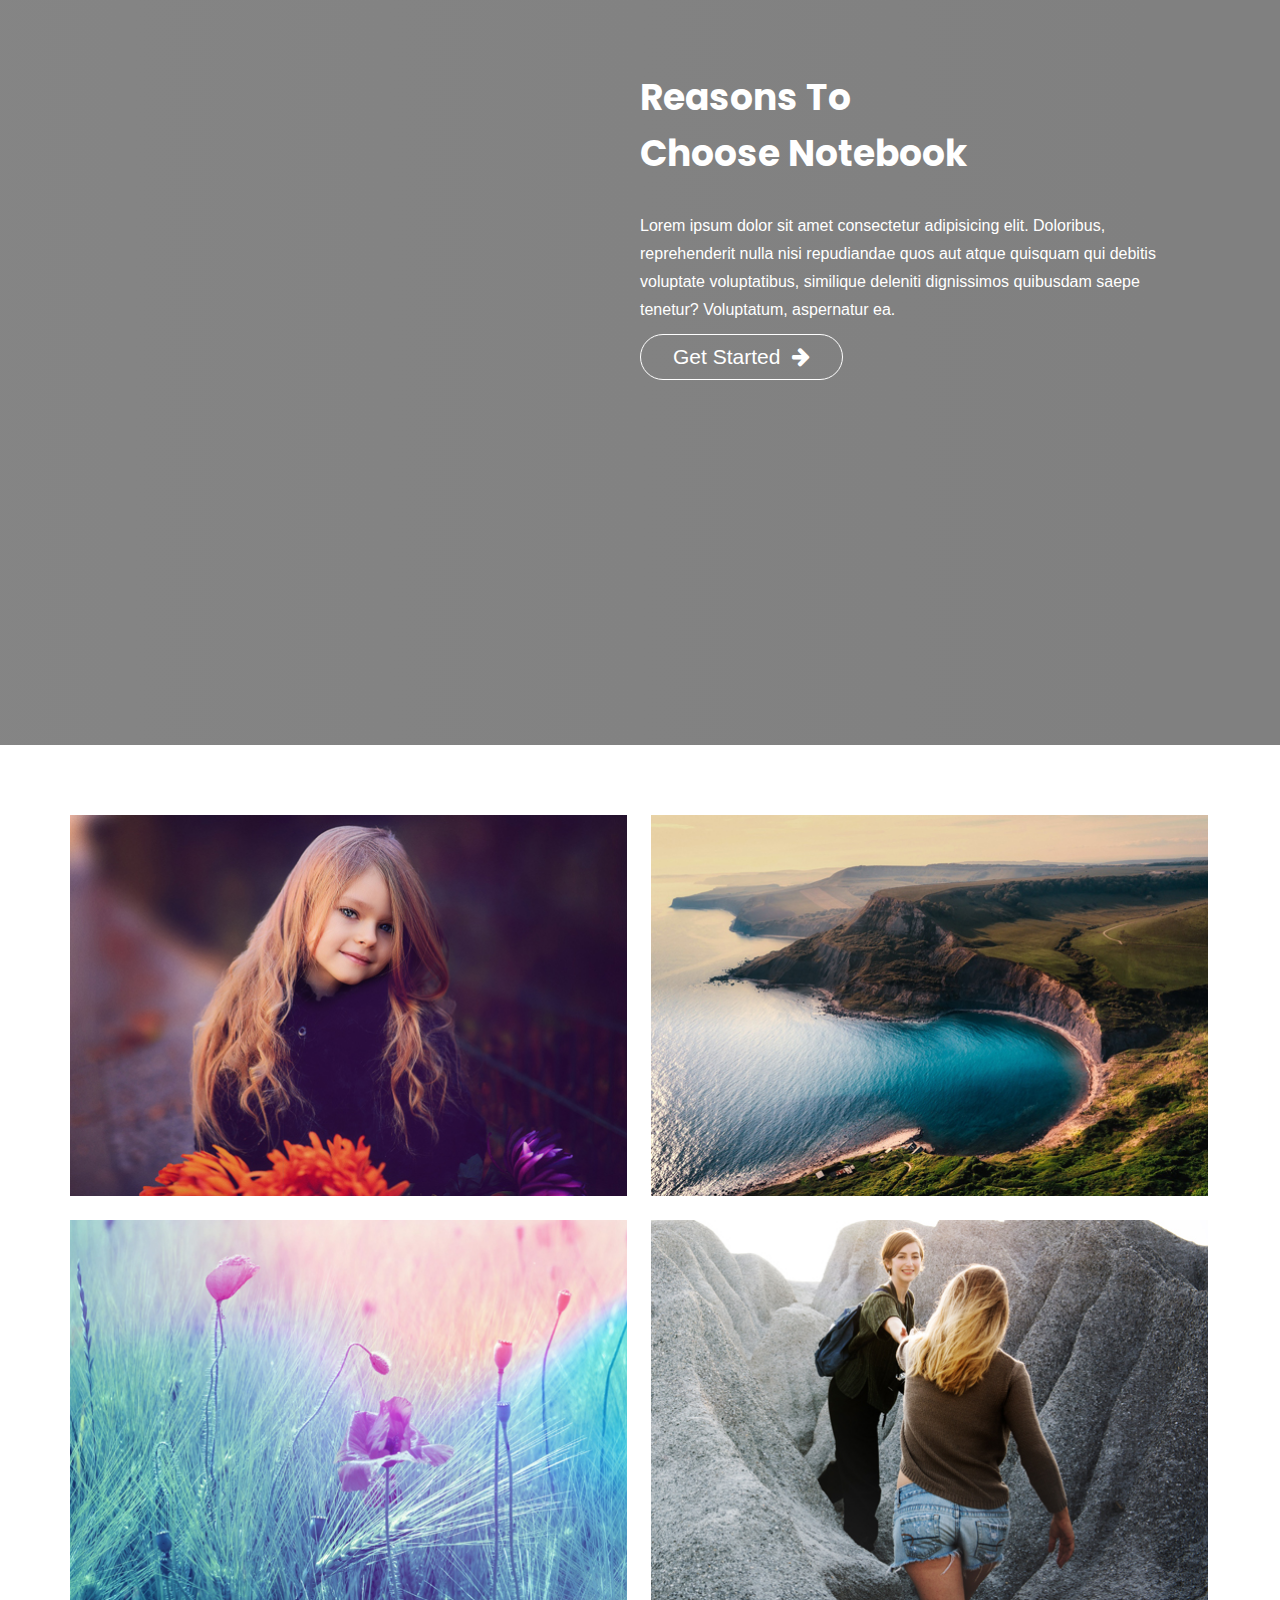
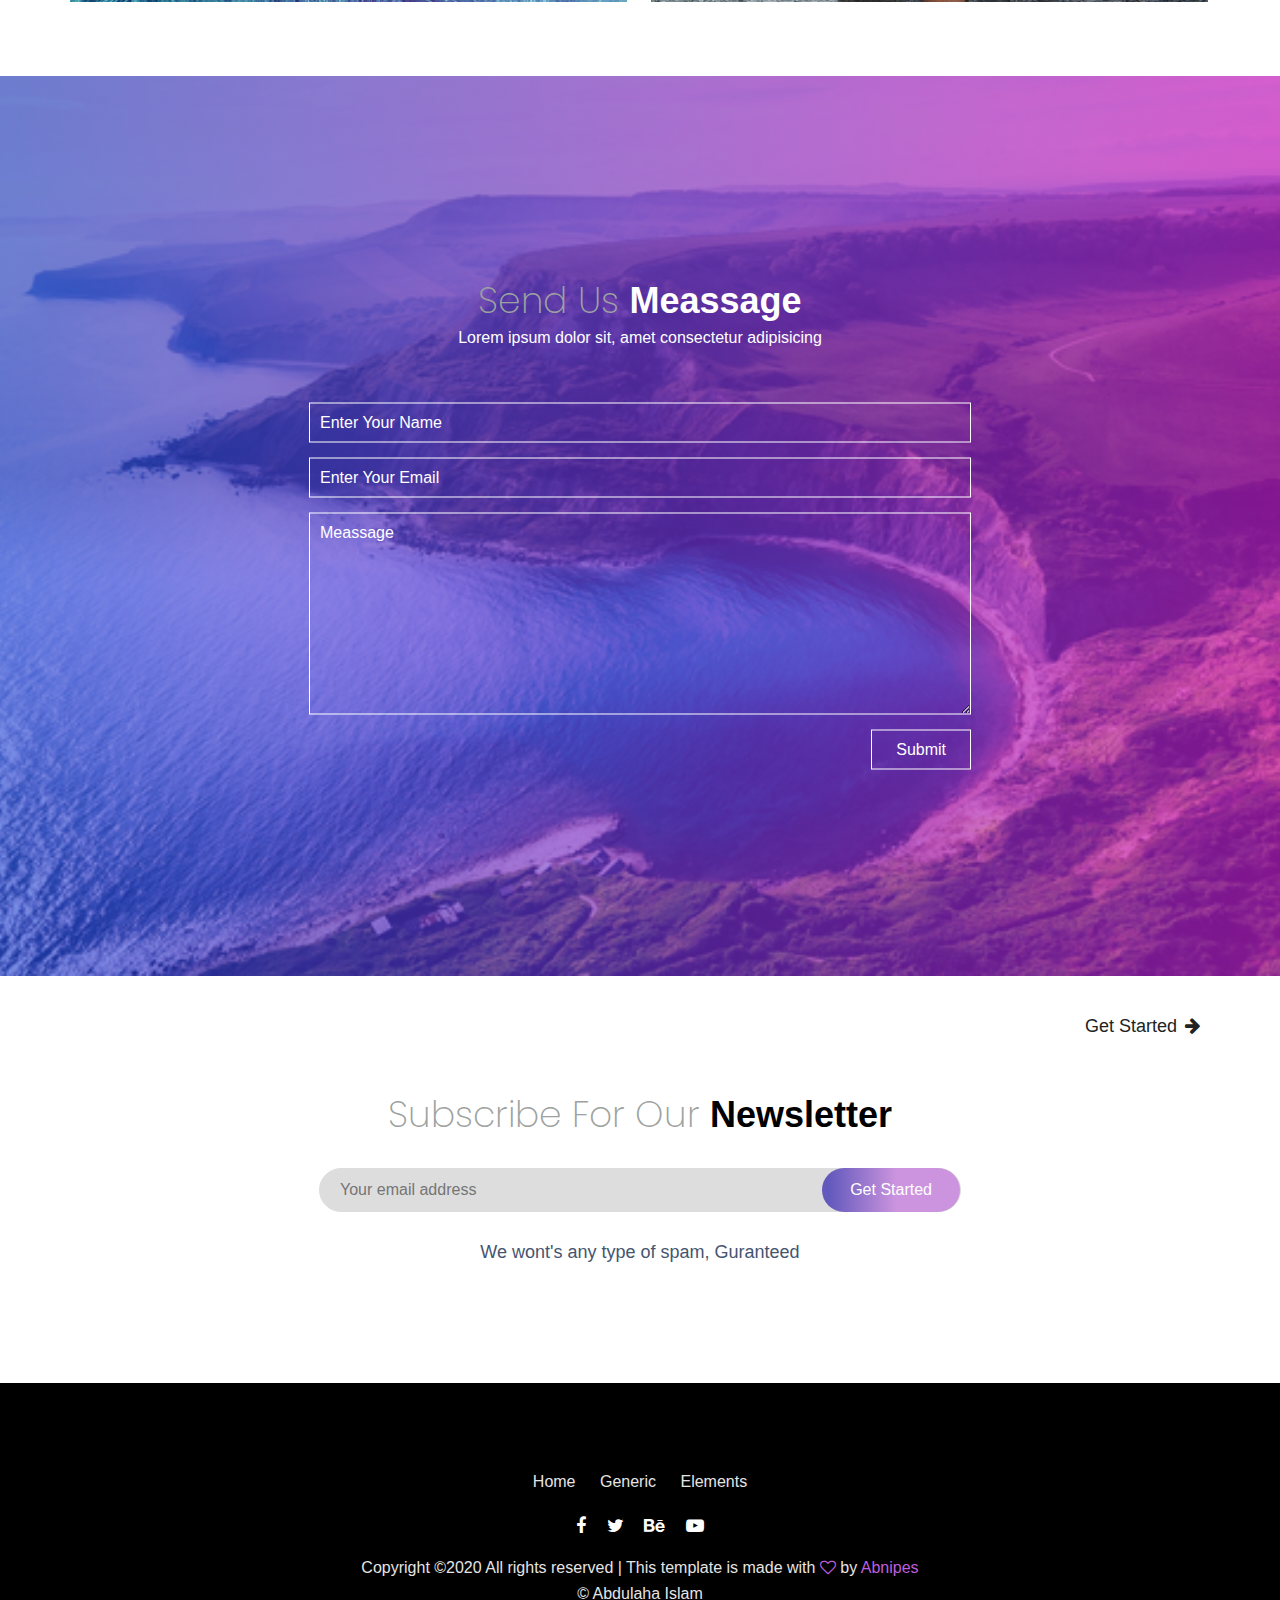
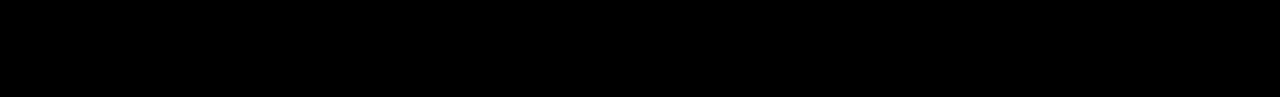
==== commit c467b788: "two" ====
--- a/Github-simple-design/index.html
+++ b/Github-simple-design/index.html
@@ -15,7 +15,8 @@
 <body>
     <!-- header -->
     <header>
-        <a href="index.html"><h3>PEMODULE</h3></a>
+        <!-- <a href="index.html"><h3>PEMODULE</h3></a> -->
+        <a href="index.html" class="logo"><img src="assets/images/logo.png" alt=""></a>
     </header>
 
     <!-- hero-area -->
--- a/Github-simple-design/assets/css/style.css
+++ b/Github-simple-design/assets/css/style.css
@@ -16,6 +16,11 @@
     z-index: 10;
 }
 
+header a.logo img {
+    width: 160px;
+    height: auto;
+}
+
 header h3 {
     font-size: 28px;
     font-family: 'Poppins', sans-serif;
@@ -23,6 +28,9 @@
     text-transform: uppercase;
     color: #fff;
 }
+header a {
+    text-decoration: none;
+}
 
 
 /* hero-area */
@@ -42,9 +50,10 @@
     left: 0;
     width: 100%;
     height: 100%;
-    background: linear-gradient(90deg, rgb(26 68 234)0%, rgb(213 31 232)100%);
+    /*background: linear-gradient(90deg, rgb(26 68 234)0%, rgb(213 31 232)100%);*/
+    background: linear-gradient(90deg, #3224b0 0%, #be5ede 100%);
     z-index: 1;
-    opacity: 0.6;
+    opacity: 0.9;
 }
 
 .hero-area-content {
@@ -65,8 +74,8 @@
 
 .hero-area-content h1 {
     color: #fff;
-    font-size: 72px;
-    font-weight: 200;
+    font-size: 120px;
+    font-weight: 400;
     font-family: 'Poppins', sans-serif;
     text-transform: capitalize;
     margin-top: 20px;
@@ -384,7 +393,7 @@
 }
 
 .subscribe p {
-    color: #9DA2A0;
+    color: #455570;
     font-size: 18px;
     font-weight: normal;
     padding: 15px 0 0;
